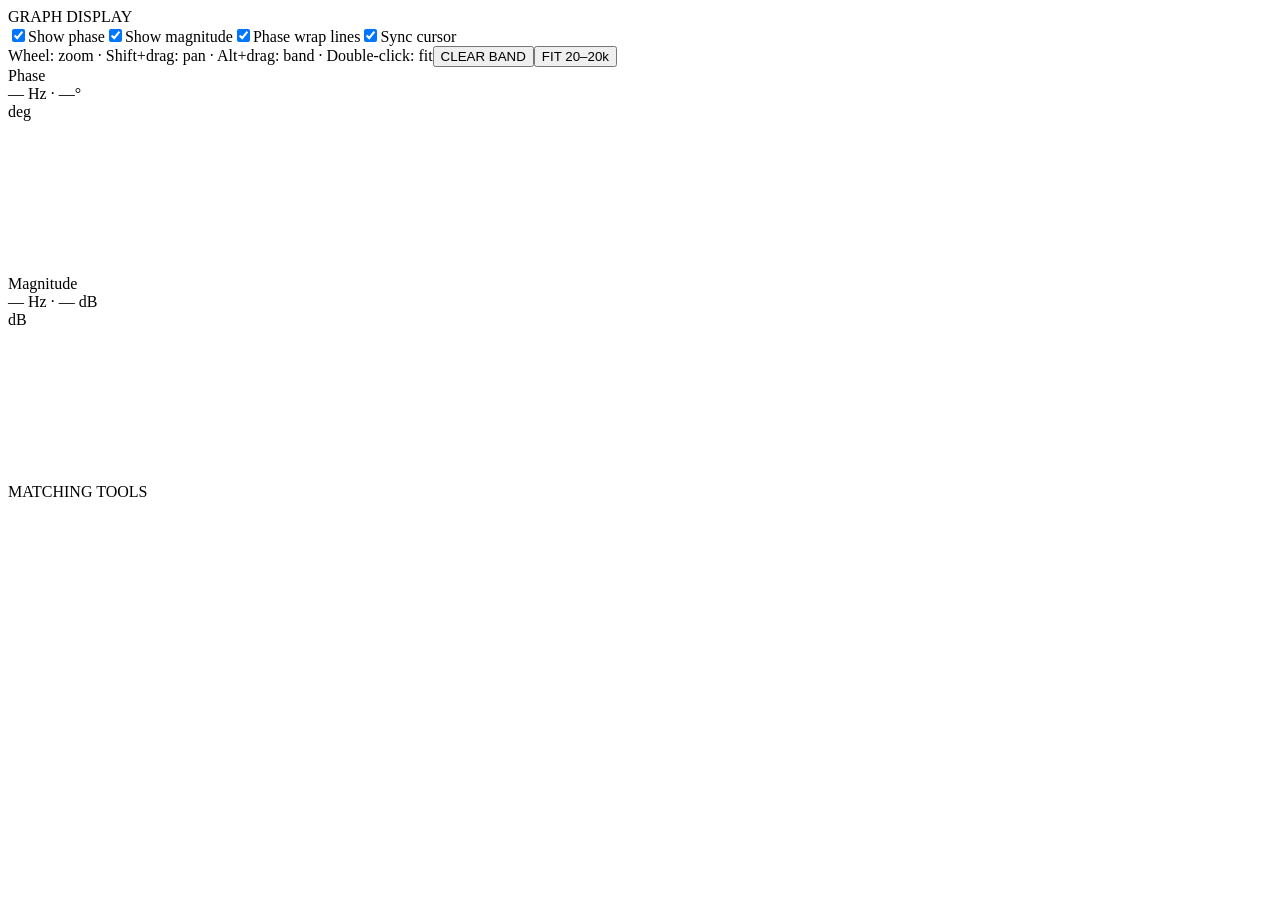
==== gui/matching/index.html @ 93e34407 "Add Matching v0.6 HTML shell" ====
<!doctype html>
<html lang="en">
<head>
<meta charset="utf-8"><meta name="viewport" content="width=device-width,initial-scale=1">
<title>RAPTOR FIR — Matching v0.6</title>
<link rel="stylesheet" href="./matching.css" />
</head>
<body>
<main class="app"><section class="left">
<header class="toolbar"><div class="tt">GRAPH DISPLAY</div><div class="sep"></div><div class="checks">
<label class="check"><input id="tp" type="checkbox" checked>Show phase</label><label class="check"><input id="tm" type="checkbox" checked>Show magnitude</label><label class="check"><input id="tw" type="checkbox" checked>Phase wrap lines</label><label class="check"><input id="ts" type="checkbox" checked>Sync cursor</label></div>
<div class="actions"><span class="hint">Wheel: zoom · Shift+drag: pan · Alt+drag: band · Double-click: fit</span><button class="btn" id="cb">CLEAR BAND</button><button class="btn" id="fit">FIT 20–20k</button></div></header>
<section class="graphs">
<article class="card"><header class="head"><div class="title"><span class="dot"></span>Phase</div><div class="readout" id="pr">— Hz · —°</div><span class="unit">deg</span></header><div class="plot" id="pw"><canvas id="phase"></canvas><div class="badge" id="pb"></div><div class="pill" id="pp"></div></div></article>
<article class="card"><header class="head"><div class="title"><span class="dot"></span>Magnitude</div><div class="readout" id="mr">— Hz · — dB</div><span class="unit">dB</span></header><div class="plot" id="mw"><canvas id="mag"></canvas><div class="badge" id="mb"></div><div class="pill" id="mp"></div></div></article>
</section></section><aside class="tools"><header class="tools-head">MATCHING TOOLS</header><div class="tools-body"></div></aside></main>
<script src="./matching.js"></script>
</body></html>
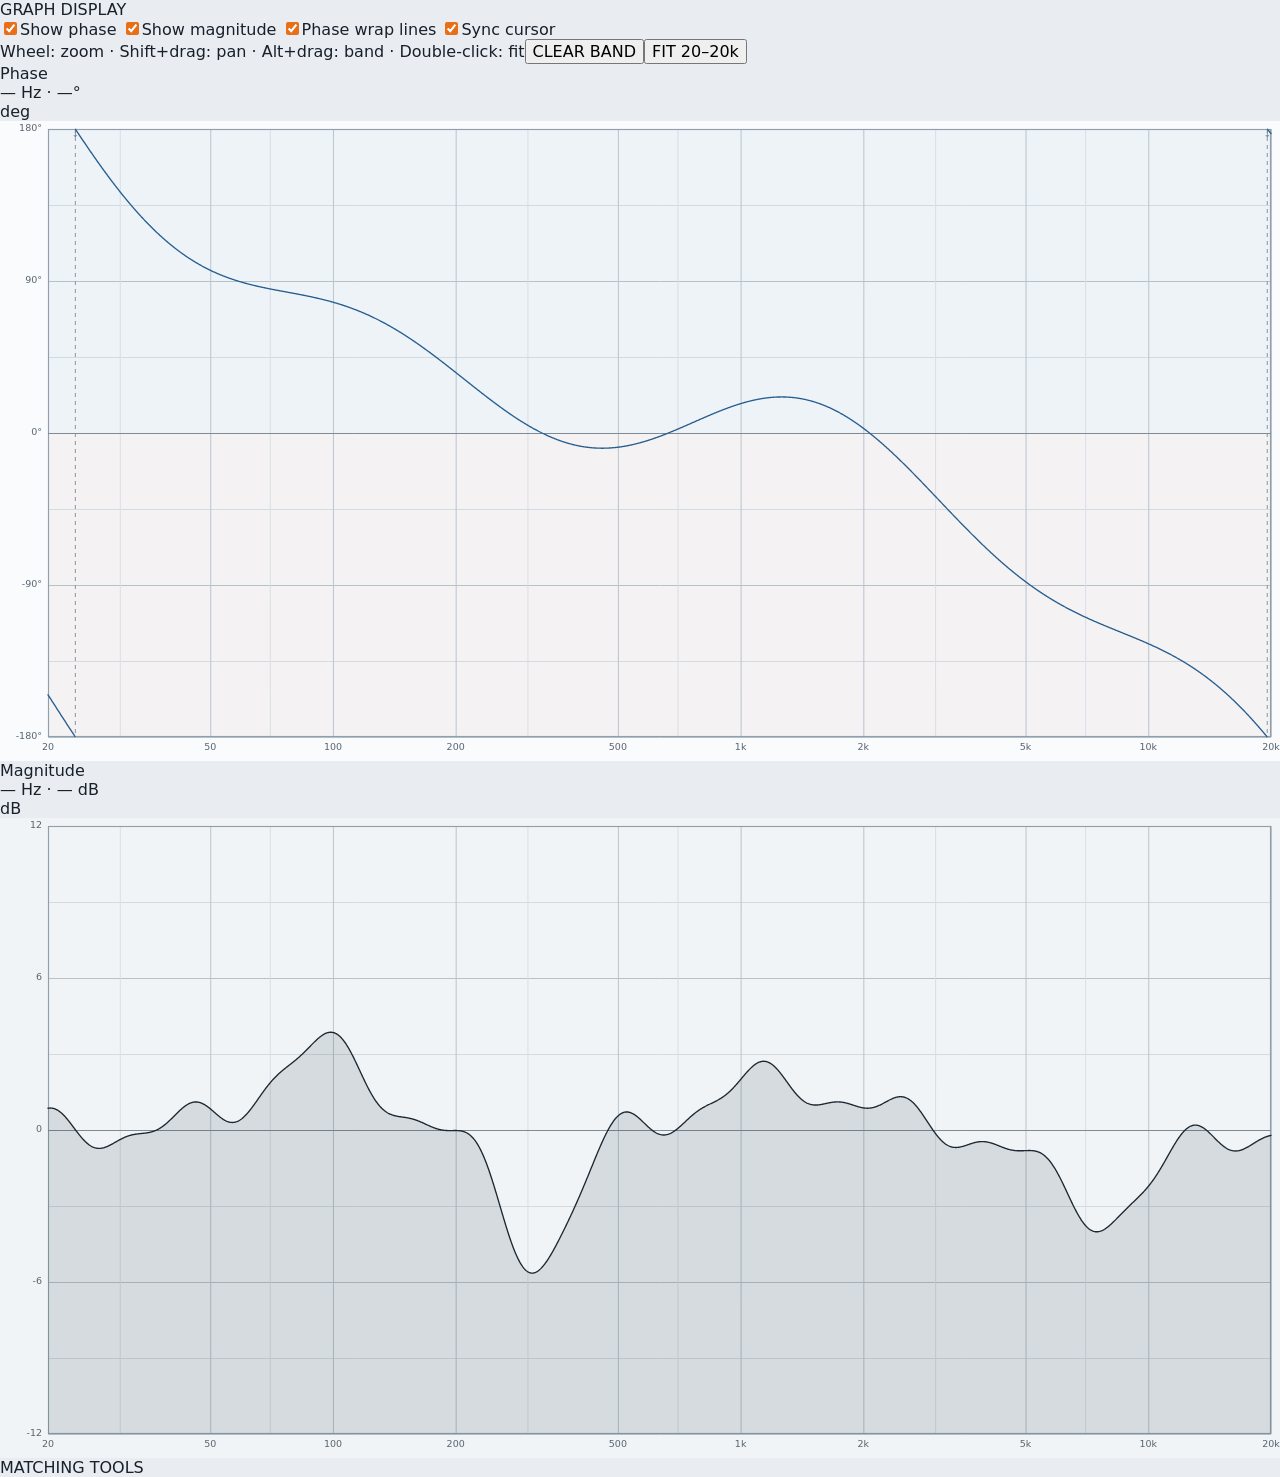
==== commit 041497bf: "Make Matching reusable inside workspace" ====
--- a/gui/matching/index.html
+++ b/gui/matching/index.html
@@ -6,13 +6,21 @@
 <link rel="stylesheet" href="./matching.css" />
 </head>
 <body>
-<main class="app"><section class="left">
-<header class="toolbar"><div class="tt">GRAPH DISPLAY</div><div class="sep"></div><div class="checks">
-<label class="check"><input id="tp" type="checkbox" checked>Show phase</label><label class="check"><input id="tm" type="checkbox" checked>Show magnitude</label><label class="check"><input id="tw" type="checkbox" checked>Phase wrap lines</label><label class="check"><input id="ts" type="checkbox" checked>Sync cursor</label></div>
-<div class="actions"><span class="hint">Wheel: zoom · Shift+drag: pan · Alt+drag: band · Double-click: fit</span><button class="btn" id="cb">CLEAR BAND</button><button class="btn" id="fit">FIT 20–20k</button></div></header>
-<section class="graphs">
-<article class="card"><header class="head"><div class="title"><span class="dot"></span>Phase</div><div class="readout" id="pr">— Hz · —°</div><span class="unit">deg</span></header><div class="plot" id="pw"><canvas id="phase"></canvas><div class="badge" id="pb"></div><div class="pill" id="pp"></div></div></article>
-<article class="card"><header class="head"><div class="title"><span class="dot"></span>Magnitude</div><div class="readout" id="mr">— Hz · — dB</div><span class="unit">dB</span></header><div class="plot" id="mw"><canvas id="mag"></canvas><div class="badge" id="mb"></div><div class="pill" id="mp"></div></div></article>
-</section></section><aside class="tools"><header class="tools-head">MATCHING TOOLS</header><div class="tools-body"></div></aside></main>
+<section class="matching-page">
+  <main class="matching-app"><section class="matching-left">
+    <header class="matching-toolbar"><div class="matching-tt">GRAPH DISPLAY</div><div class="matching-sep"></div><div class="matching-checks">
+      <label class="matching-check"><input id="tp" type="checkbox" checked>Show phase</label>
+      <label class="matching-check"><input id="tm" type="checkbox" checked>Show magnitude</label>
+      <label class="matching-check"><input id="tw" type="checkbox" checked>Phase wrap lines</label>
+      <label class="matching-check"><input id="ts" type="checkbox" checked>Sync cursor</label>
+    </div>
+    <div class="matching-actions"><span class="matching-hint">Wheel: zoom · Shift+drag: pan · Alt+drag: band · Double-click: fit</span><button class="matching-btn" id="cb">CLEAR BAND</button><button class="matching-btn" id="fit">FIT 20–20k</button></div></header>
+    <section class="matching-graphs">
+      <article class="matching-card"><header class="matching-head"><div class="matching-title"><span class="matching-dot"></span>Phase</div><div class="matching-readout" id="pr">— Hz · —°</div><span class="matching-unit">deg</span></header><div class="matching-plot" id="pw"><canvas id="phase"></canvas><div class="matching-badge" id="pb"></div><div class="matching-pill" id="pp"></div></div></article>
+      <article class="matching-card"><header class="matching-head"><div class="matching-title"><span class="matching-dot"></span>Magnitude</div><div class="matching-readout" id="mr">— Hz · — dB</div><span class="matching-unit">dB</span></header><div class="matching-plot" id="mw"><canvas id="mag"></canvas><div class="matching-badge" id="mb"></div><div class="matching-pill" id="mp"></div></div></article>
+    </section>
+  </section><aside class="matching-tools"><header class="matching-tools-head">MATCHING TOOLS</header><div class="matching-tools-body"></div></aside></main>
+</section>
+<script src="./matching-dom.js"></script>
 <script src="./matching.js"></script>
 </body></html>
--- a/gui/matching/matching.css
+++ b/gui/matching/matching.css
@@ -0,0 +1,2 @@
+@import url("../theme.css");
+:root{--bg:#e9edf1;--surface:#fff;--phase-bg:#fafbfd;--mag-bg:#f1f4f6;--border:#aeb9c4;--text:#18202a;--muted:#5f6c78;--grid:#d3dbe2;--grid-major:#b6c1ca;--phase:#285f8f;--mag:#1d2832;--radius:6px}*{box-sizing:border-box}html,body{width:100%;height:100%;margin:0}body{background:var(--bg);color:var(--text);font-family:Inter,system-ui,sans-serif;overflow:auto}button,input{font:inherit}.app{width:100%;min-width:980px;height:100vh;min-height:660px;padding:4px;display:grid;grid-template-columns:minmax(0,65fr) minmax(0,35fr);gap:4px}.left{min-width:0;min-height:0;display:grid;grid-template-rows:42px minmax(0,1fr);gap:4px}.toolbar,.card,.tools{border:1px solid var(--border);border-radius:var(--radius);background:#fff;overflow:hidden}.toolbar{display:flex;align-items:center;gap:12px;padding:0 9px;background:linear-gradient(#fff,#f5f7f9)}.tt{font-size:10.5px;font-weight:820;letter-spacing:.075em;color:#3f4b56;white-space:nowrap}.sep{width:1px;height:21px;background:#bdc7d0}.checks,.actions{display:flex;align-items:center;gap:12px}.actions{margin-left:auto;gap:6px}.check{display:flex;align-items:center;gap:5px;cursor:pointer;user-select:none;font-size:10.5px;font-weight:630;color:#45525e;white-space:nowrap}.check input{appearance:none;width:13px;height:13px;margin:0;border:1px solid #8f9da9;background:#fff;border-radius:3px;display:grid;place-items:center}.check input:checked{background:var(--raptor-active);border-color:var(--raptor-active-border)}.btn{height:25px;border:1px solid #9eaab5;border-radius:4px;background:#fff;color:#44515d;padding:0 8px;font-size:9.5px;font-weight:740;cursor:pointer}.hint{font-size:9px;color:#707d88;white-space:nowrap}.graphs{min-width:0;min-height:0;display:grid;grid-template-rows:minmax(0,1fr) minmax(0,1fr);gap:4px}.card{min-width:0;min-height:0;display:grid;grid-template-rows:32px minmax(0,1fr)}.head,.tools-head{border-bottom:1px solid var(--border);background:linear-gradient(#fff,#f5f7f9);display:flex;align-items:center}.head{height:32px;padding:0 9px;gap:8px}.title{display:flex;align-items:center;gap:6px;font-size:10.5px;font-weight:750}.dot{width:6px;height:6px;border-radius:50%;background:#2f6f9f}.readout{margin-left:auto;font-size:9.5px;font-variant-numeric:tabular-nums;color:#36434f;background:#eef3f6;border:1px solid #b7c2cb;border-radius:4px;padding:2px 6px;min-width:150px;text-align:right}.unit{font-size:9px;color:#66737f}.plot{position:relative;min-width:0;min-height:0}#pw{background:var(--phase-bg)}#mw{background:var(--mag-bg)}canvas{display:block;width:100%;height:100%;cursor:crosshair;touch-action:none}.tools{min-width:0;min-height:0;display:grid;grid-template-rows:32px minmax(0,1fr)}.tools-head{height:32px;padding:0 10px;font-size:10.5px;font-weight:820;letter-spacing:.075em;color:#3f4b56}.tools-body{background:#f9fbfc}.badge,.pill{position:absolute;z-index:5;display:none;pointer-events:none;background:rgba(255,255,255,.97);border:1px solid #9eabb6;border-radius:4px;color:#26323d}.badge{padding:4px 6px;box-shadow:0 2px 6px rgba(31,41,51,.1);font-size:9.5px;line-height:1.35;font-variant-numeric:tabular-nums}.pill{top:5px;left:54px;padding:2px 5px;font-size:8.5px;font-weight:750}
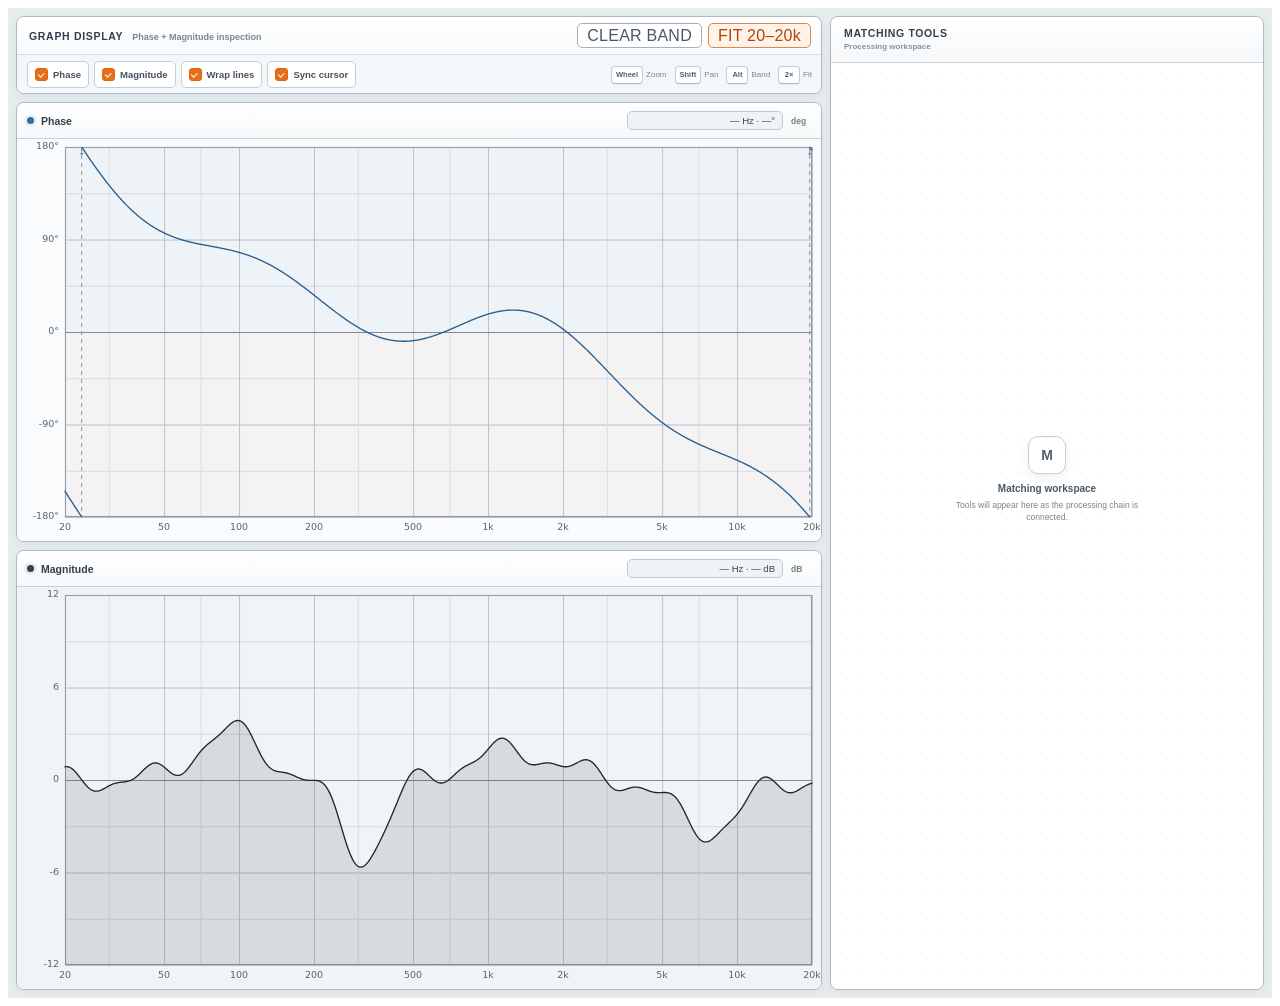
==== commit 5a3d0977: "Sync standalone Matching layout" ====
--- a/gui/matching/index.html
+++ b/gui/matching/index.html
@@ -8,18 +8,46 @@
 <body>
 <section class="matching-page">
   <main class="matching-app"><section class="matching-left">
-    <header class="matching-toolbar"><div class="matching-tt">GRAPH DISPLAY</div><div class="matching-sep"></div><div class="matching-checks">
-      <label class="matching-check"><input id="tp" type="checkbox" checked>Show phase</label>
-      <label class="matching-check"><input id="tm" type="checkbox" checked>Show magnitude</label>
-      <label class="matching-check"><input id="tw" type="checkbox" checked>Phase wrap lines</label>
-      <label class="matching-check"><input id="ts" type="checkbox" checked>Sync cursor</label>
-    </div>
-    <div class="matching-actions"><span class="matching-hint">Wheel: zoom · Shift+drag: pan · Alt+drag: band · Double-click: fit</span><button class="matching-btn" id="cb">CLEAR BAND</button><button class="matching-btn" id="fit">FIT 20–20k</button></div></header>
+    <header class="matching-toolbar">
+      <div class="matching-toolbar-top">
+        <div class="matching-toolbar-title">
+          <div class="matching-tt">GRAPH DISPLAY</div>
+          <div class="matching-toolbar-sub">Phase + Magnitude inspection</div>
+        </div>
+        <div class="matching-actions">
+          <button class="matching-btn" id="cb">CLEAR BAND</button>
+          <button class="matching-btn matching-btn--primary" id="fit">FIT 20–20k</button>
+        </div>
+      </div>
+      <div class="matching-toolbar-bottom">
+        <div class="matching-checks">
+          <label class="matching-check"><input id="tp" type="checkbox" checked><span>Phase</span></label>
+          <label class="matching-check"><input id="tm" type="checkbox" checked><span>Magnitude</span></label>
+          <label class="matching-check"><input id="tw" type="checkbox" checked><span>Wrap lines</span></label>
+          <label class="matching-check"><input id="ts" type="checkbox" checked><span>Sync cursor</span></label>
+        </div>
+        <div class="matching-hint" aria-label="Graph controls">
+          <span><kbd>Wheel</kbd> Zoom</span>
+          <span><kbd>Shift</kbd> Pan</span>
+          <span><kbd>Alt</kbd> Band</span>
+          <span><kbd>2×</kbd> Fit</span>
+        </div>
+      </div>
+    </header>
     <section class="matching-graphs">
       <article class="matching-card"><header class="matching-head"><div class="matching-title"><span class="matching-dot"></span>Phase</div><div class="matching-readout" id="pr">— Hz · —°</div><span class="matching-unit">deg</span></header><div class="matching-plot" id="pw"><canvas id="phase"></canvas><div class="matching-badge" id="pb"></div><div class="matching-pill" id="pp"></div></div></article>
       <article class="matching-card"><header class="matching-head"><div class="matching-title"><span class="matching-dot"></span>Magnitude</div><div class="matching-readout" id="mr">— Hz · — dB</div><span class="matching-unit">dB</span></header><div class="matching-plot" id="mw"><canvas id="mag"></canvas><div class="matching-badge" id="mb"></div><div class="matching-pill" id="mp"></div></div></article>
     </section>
-  </section><aside class="matching-tools"><header class="matching-tools-head">MATCHING TOOLS</header><div class="matching-tools-body"></div></aside></main>
+  </section><aside class="matching-tools">
+    <header class="matching-tools-head"><div><strong>MATCHING TOOLS</strong><span>Processing workspace</span></div></header>
+    <div class="matching-tools-body">
+      <section class="matching-tools-empty" aria-label="Matching tools workspace">
+        <div class="matching-tools-empty-mark">M</div>
+        <strong>Matching workspace</strong>
+        <span>Tools will appear here as the processing chain is connected.</span>
+      </section>
+    </div>
+  </aside></main>
 </section>
 <script src="./matching-dom.js"></script>
 <script src="./matching.js"></script>
--- a/gui/matching/matching.css
+++ b/gui/matching/matching.css
@@ -1,2 +1,390 @@
 @import url("../theme.css");
-:root{--bg:#e9edf1;--surface:#fff;--phase-bg:#fafbfd;--mag-bg:#f1f4f6;--border:#aeb9c4;--text:#18202a;--muted:#5f6c78;--grid:#d3dbe2;--grid-major:#b6c1ca;--phase:#285f8f;--mag:#1d2832;--radius:6px}*{box-sizing:border-box}html,body{width:100%;height:100%;margin:0}body{background:var(--bg);color:var(--text);font-family:Inter,system-ui,sans-serif;overflow:auto}button,input{font:inherit}.app{width:100%;min-width:980px;height:100vh;min-height:660px;padding:4px;display:grid;grid-template-columns:minmax(0,65fr) minmax(0,35fr);gap:4px}.left{min-width:0;min-height:0;display:grid;grid-template-rows:42px minmax(0,1fr);gap:4px}.toolbar,.card,.tools{border:1px solid var(--border);border-radius:var(--radius);background:#fff;overflow:hidden}.toolbar{display:flex;align-items:center;gap:12px;padding:0 9px;background:linear-gradient(#fff,#f5f7f9)}.tt{font-size:10.5px;font-weight:820;letter-spacing:.075em;color:#3f4b56;white-space:nowrap}.sep{width:1px;height:21px;background:#bdc7d0}.checks,.actions{display:flex;align-items:center;gap:12px}.actions{margin-left:auto;gap:6px}.check{display:flex;align-items:center;gap:5px;cursor:pointer;user-select:none;font-size:10.5px;font-weight:630;color:#45525e;white-space:nowrap}.check input{appearance:none;width:13px;height:13px;margin:0;border:1px solid #8f9da9;background:#fff;border-radius:3px;display:grid;place-items:center}.check input:checked{background:var(--raptor-active);border-color:var(--raptor-active-border)}.btn{height:25px;border:1px solid #9eaab5;border-radius:4px;background:#fff;color:#44515d;padding:0 8px;font-size:9.5px;font-weight:740;cursor:pointer}.hint{font-size:9px;color:#707d88;white-space:nowrap}.graphs{min-width:0;min-height:0;display:grid;grid-template-rows:minmax(0,1fr) minmax(0,1fr);gap:4px}.card{min-width:0;min-height:0;display:grid;grid-template-rows:32px minmax(0,1fr)}.head,.tools-head{border-bottom:1px solid var(--border);background:linear-gradient(#fff,#f5f7f9);display:flex;align-items:center}.head{height:32px;padding:0 9px;gap:8px}.title{display:flex;align-items:center;gap:6px;font-size:10.5px;font-weight:750}.dot{width:6px;height:6px;border-radius:50%;background:#2f6f9f}.readout{margin-left:auto;font-size:9.5px;font-variant-numeric:tabular-nums;color:#36434f;background:#eef3f6;border:1px solid #b7c2cb;border-radius:4px;padding:2px 6px;min-width:150px;text-align:right}.unit{font-size:9px;color:#66737f}.plot{position:relative;min-width:0;min-height:0}#pw{background:var(--phase-bg)}#mw{background:var(--mag-bg)}canvas{display:block;width:100%;height:100%;cursor:crosshair;touch-action:none}.tools{min-width:0;min-height:0;display:grid;grid-template-rows:32px minmax(0,1fr)}.tools-head{height:32px;padding:0 10px;font-size:10.5px;font-weight:820;letter-spacing:.075em;color:#3f4b56}.tools-body{background:#f9fbfc}.badge,.pill{position:absolute;z-index:5;display:none;pointer-events:none;background:rgba(255,255,255,.97);border:1px solid #9eabb6;border-radius:4px;color:#26323d}.badge{padding:4px 6px;box-shadow:0 2px 6px rgba(31,41,51,.1);font-size:9.5px;line-height:1.35;font-variant-numeric:tabular-nums}.pill{top:5px;left:54px;padding:2px 5px;font-size:8.5px;font-weight:750}
+
+.matching-page{
+  --bg:#e7ecef;
+  --surface:#fff;
+  --surface-soft:#f7f9fb;
+  --phase-bg:#fbfcfd;
+  --mag-bg:#f3f5f7;
+  --border:#aeb9c4;
+  --border-soft:#c9d2d9;
+  --text:#18202a;
+  --muted:#66737f;
+  --grid:#d3dbe2;
+  --grid-major:#b6c1ca;
+  --phase:#285f8f;
+  --mag:#1d2832;
+  --radius:8px;
+  width:100%;
+  height:100%;
+  min-width:980px;
+  min-height:600px;
+  background:var(--bg);
+  color:var(--text);
+  font-family:Arial,"Helvetica Neue",Helvetica,sans-serif;
+  overflow:auto
+}
+.matching-page *{box-sizing:border-box}
+.matching-page button,.matching-page input{font:inherit}
+
+.matching-app{
+  width:100%;
+  height:100%;
+  min-height:600px;
+  padding:8px;
+  display:grid;
+  grid-template-columns:minmax(0,65fr) minmax(0,35fr);
+  gap:8px
+}
+.matching-left{
+  min-width:0;
+  min-height:0;
+  display:grid;
+  grid-template-rows:78px minmax(0,1fr);
+  gap:8px
+}
+
+.matching-toolbar,.matching-card,.matching-tools{
+  border:1px solid var(--border);
+  border-radius:var(--radius);
+  background:var(--surface);
+  overflow:hidden;
+  box-shadow:0 2px 8px rgba(26,37,47,.055)
+}
+
+/* GRAPH DISPLAY — split into two clean control levels. */
+.matching-toolbar{
+  display:grid;
+  grid-template-rows:38px 39px;
+  background:#fff
+}
+.matching-toolbar-top{
+  min-width:0;
+  display:flex;
+  align-items:center;
+  gap:12px;
+  padding:0 10px 0 12px;
+  border-bottom:1px solid #d3dbe1;
+  background:linear-gradient(#fff,#f8fafb)
+}
+.matching-toolbar-title{
+  min-width:0;
+  display:flex;
+  align-items:baseline;
+  gap:9px
+}
+.matching-tt{
+  flex:0 0 auto;
+  font-size:10.5px;
+  font-weight:800;
+  letter-spacing:.065em;
+  color:#33404b;
+  white-space:nowrap
+}
+.matching-toolbar-sub{
+  min-width:0;
+  color:#7a8791;
+  font-size:9px;
+  font-weight:600;
+  white-space:nowrap;
+  overflow:hidden;
+  text-overflow:ellipsis
+}
+.matching-actions{
+  margin-left:auto;
+  display:flex;
+  align-items:center;
+  gap:6px;
+  flex:0 0 auto
+}
+.matching-btn{
+  height:25px;
+  padding:0 9px;
+  border:1px solid #a6b1ba;
+  border-radius:5px;
+  background:#fff;
+  color:#4c5964;
+  font-size:9px;
+  font-weight:800;
+  letter-spacing:.015em;
+  cursor:pointer
+}
+.matching-btn:hover{
+  border-color:var(--raptor-active-border);
+  color:#b6500b;
+  background:#fff9f4
+}
+.matching-btn--primary{
+  border-color:#d8894d;
+  background:#fff3e9;
+  color:#a94a0b
+}
+.matching-btn--primary:hover{
+  background:var(--raptor-active);
+  border-color:var(--raptor-active-border);
+  color:#fff
+}
+
+.matching-toolbar-bottom{
+  min-width:0;
+  display:grid;
+  grid-template-columns:minmax(0,1fr) auto;
+  align-items:center;
+  gap:10px;
+  padding:5px 9px 5px 10px;
+  background:#f4f7f9
+}
+.matching-checks{
+  min-width:0;
+  display:flex;
+  align-items:center;
+  gap:5px;
+  overflow:hidden
+}
+.matching-check{
+  min-width:0;
+  height:27px;
+  display:flex;
+  align-items:center;
+  gap:5px;
+  padding:0 7px;
+  border:1px solid #c5ced5;
+  border-radius:5px;
+  background:#fff;
+  cursor:pointer;
+  user-select:none;
+  color:#46535e;
+  font-size:9.5px;
+  font-weight:700;
+  white-space:nowrap
+}
+.matching-check:hover{border-color:#a9b6c0;background:#fbfcfd}
+.matching-check input{
+  appearance:none;
+  flex:0 0 auto;
+  width:13px;
+  height:13px;
+  margin:0;
+  border:1px solid #8f9da9;
+  background:#fff;
+  border-radius:3px;
+  display:grid;
+  place-items:center
+}
+.matching-check input:checked{
+  background:var(--raptor-active);
+  border-color:var(--raptor-active-border)
+}
+.matching-check input:checked::after{
+  content:"";
+  width:5px;
+  height:3px;
+  border-left:1.7px solid #fff;
+  border-bottom:1.7px solid #fff;
+  transform:rotate(-45deg) translateY(-1px)
+}
+
+.matching-hint{
+  display:flex;
+  align-items:center;
+  justify-content:flex-end;
+  gap:8px;
+  color:#7a8791;
+  font-size:8px;
+  white-space:nowrap
+}
+.matching-hint span{display:flex;align-items:center;gap:3px}
+.matching-hint kbd{
+  min-width:22px;
+  height:18px;
+  padding:0 4px;
+  display:inline-grid;
+  place-items:center;
+  border:1px solid #c4cdd4;
+  border-bottom-color:#aeb9c2;
+  border-radius:4px;
+  background:#fff;
+  color:#53606b;
+  font:700 7.5px Arial,"Helvetica Neue",Helvetica,sans-serif;
+  box-shadow:0 1px 0 rgba(38,50,61,.06)
+}
+
+/* Graph stack */
+.matching-graphs{
+  min-width:0;
+  min-height:0;
+  display:grid;
+  grid-template-rows:minmax(0,1fr) minmax(0,1fr);
+  gap:8px
+}
+.matching-card{
+  min-width:0;
+  min-height:0;
+  display:grid;
+  grid-template-rows:36px minmax(0,1fr)
+}
+.matching-head,.matching-tools-head{
+  border-bottom:1px solid var(--border-soft);
+  background:linear-gradient(#fff,#f6f8f9);
+  display:flex;
+  align-items:center
+}
+.matching-head{
+  height:36px;
+  padding:0 10px;
+  gap:8px
+}
+.matching-title{
+  display:flex;
+  align-items:center;
+  gap:7px;
+  color:#33404b;
+  font-size:10.5px;
+  font-weight:800
+}
+.matching-dot{
+  width:7px;
+  height:7px;
+  border-radius:50%;
+  background:#2f6f9f;
+  box-shadow:0 0 0 3px rgba(47,111,159,.08)
+}
+.matching-card:nth-child(2) .matching-dot{
+  background:#35414b;
+  box-shadow:0 0 0 3px rgba(53,65,75,.08)
+}
+.matching-readout{
+  margin-left:auto;
+  min-width:156px;
+  padding:3px 7px;
+  border:1px solid #c0cad2;
+  border-radius:5px;
+  background:#eef3f6;
+  color:#36434f;
+  font-size:9.5px;
+  font-variant-numeric:tabular-nums;
+  text-align:right
+}
+.matching-unit{
+  min-width:20px;
+  color:#74808b;
+  font-size:8.5px;
+  font-weight:700
+}
+.matching-plot{position:relative;min-width:0;min-height:0}
+#pw{background:var(--phase-bg)}
+#mw{background:var(--mag-bg)}
+.matching-page canvas{
+  display:block;
+  width:100%;
+  height:100%;
+  cursor:crosshair;
+  touch-action:none
+}
+
+/* Matching tools side panel */
+.matching-tools{
+  min-width:0;
+  min-height:0;
+  display:grid;
+  grid-template-rows:46px minmax(0,1fr)
+}
+.matching-tools-head{
+  height:46px;
+  padding:0 13px;
+  background:linear-gradient(#fff,#f5f7f9)
+}
+.matching-tools-head>div{
+  min-width:0;
+  display:flex;
+  flex-direction:column;
+  line-height:1.08
+}
+.matching-tools-head strong{
+  color:#33404b;
+  font-size:10.5px;
+  font-weight:800;
+  letter-spacing:.06em
+}
+.matching-tools-head span{
+  margin-top:4px;
+  color:#87929b;
+  font-size:8px;
+  font-weight:600
+}
+.matching-tools-body{
+  position:relative;
+  min-height:0;
+  background:
+    linear-gradient(rgba(255,255,255,.78),rgba(255,255,255,.78)),
+    radial-gradient(circle,#c7d0d7 .7px,transparent .8px);
+  background-size:auto,20px 20px
+}
+.matching-tools-empty{
+  position:absolute;
+  left:50%;
+  top:45%;
+  width:min(250px,75%);
+  transform:translate(-50%,-50%);
+  display:flex;
+  flex-direction:column;
+  align-items:center;
+  text-align:center;
+  color:#78858f
+}
+.matching-tools-empty-mark{
+  width:38px;
+  height:38px;
+  display:grid;
+  place-items:center;
+  margin-bottom:9px;
+  border:1px solid #c3ccd3;
+  border-radius:10px;
+  background:#fff;
+  color:#53616d;
+  font-size:14px;
+  font-weight:800;
+  box-shadow:0 4px 12px rgba(31,42,52,.06)
+}
+.matching-tools-empty strong{
+  color:#4b5964;
+  font-size:10px
+}
+.matching-tools-empty span{
+  margin-top:5px;
+  max-width:220px;
+  font-size:8.5px;
+  line-height:1.45
+}
+
+.matching-badge,.matching-pill{
+  position:absolute;
+  z-index:5;
+  display:none;
+  pointer-events:none;
+  border:1px solid #9eabb6;
+  border-radius:5px;
+  background:rgba(255,255,255,.97);
+  color:#26323d
+}
+.matching-badge{
+  padding:5px 7px;
+  box-shadow:0 3px 8px rgba(31,41,51,.12);
+  font-size:9.5px;
+  line-height:1.35;
+  font-variant-numeric:tabular-nums
+}
+.matching-pill{
+  top:6px;
+  left:55px;
+  padding:3px 6px;
+  font-size:8.5px;
+  font-weight:800
+}
+
+@media(max-width:1180px){
+  .matching-toolbar-bottom{grid-template-columns:minmax(0,1fr)}
+  .matching-hint{display:none}
+  .matching-checks{justify-content:space-between}
+  .matching-check{padding:0 6px;font-size:9px}
+}
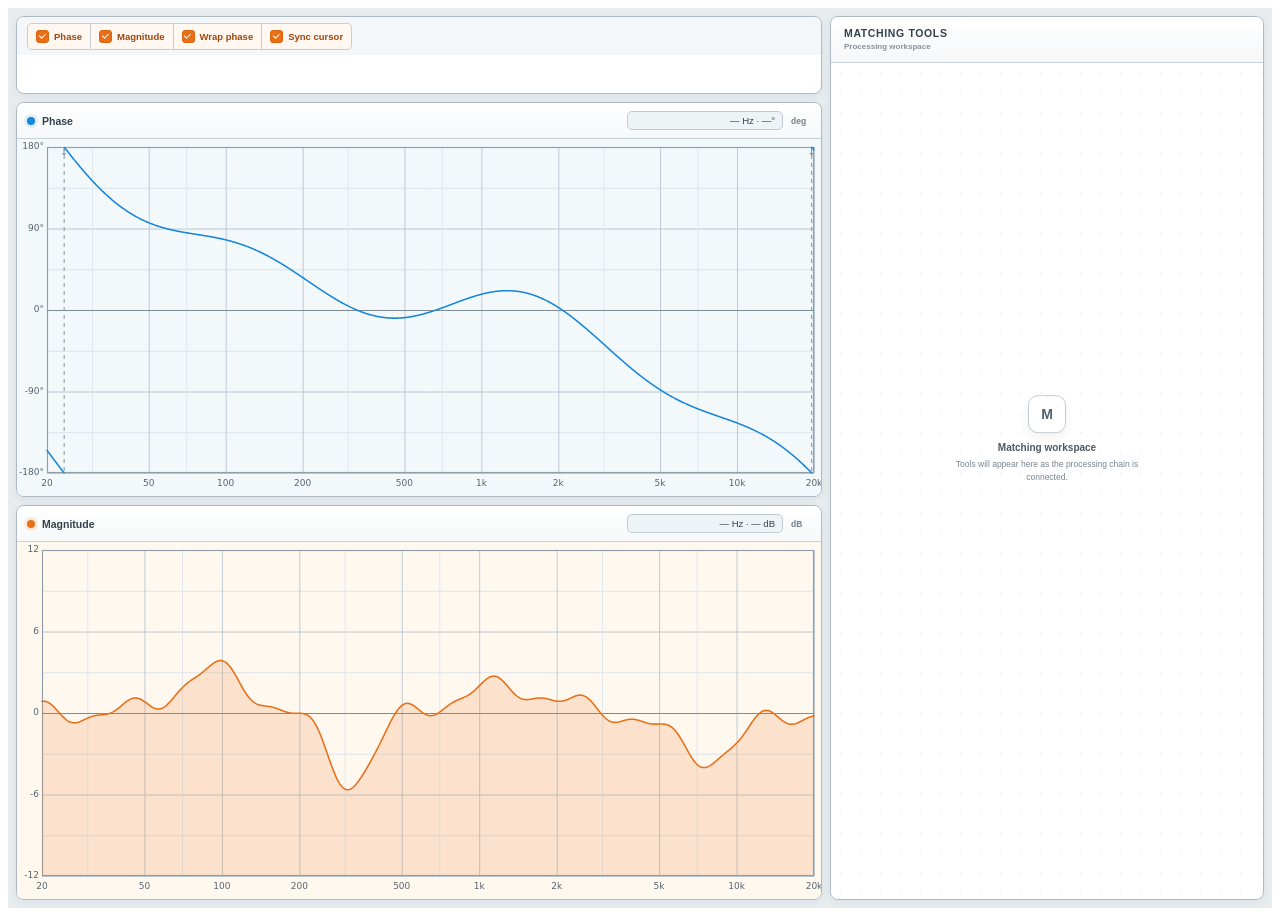
==== commit 8784bd93: "Simplify standalone Matching controls" ====
--- a/gui/matching/index.html
+++ b/gui/matching/index.html
@@ -8,29 +8,13 @@
 <body>
 <section class="matching-page">
   <main class="matching-app"><section class="matching-left">
-    <header class="matching-toolbar">
-      <div class="matching-toolbar-top">
-        <div class="matching-toolbar-title">
-          <div class="matching-tt">GRAPH DISPLAY</div>
-          <div class="matching-toolbar-sub">Phase + Magnitude inspection</div>
-        </div>
-        <div class="matching-actions">
-          <button class="matching-btn" id="cb">CLEAR BAND</button>
-          <button class="matching-btn matching-btn--primary" id="fit">FIT 20–20k</button>
-        </div>
-      </div>
+    <header class="matching-toolbar matching-toolbar--toggles-only">
       <div class="matching-toolbar-bottom">
         <div class="matching-checks">
           <label class="matching-check"><input id="tp" type="checkbox" checked><span>Phase</span></label>
           <label class="matching-check"><input id="tm" type="checkbox" checked><span>Magnitude</span></label>
-          <label class="matching-check"><input id="tw" type="checkbox" checked><span>Wrap lines</span></label>
+          <label class="matching-check"><input id="tw" type="checkbox" checked><span>Wrap phase</span></label>
           <label class="matching-check"><input id="ts" type="checkbox" checked><span>Sync cursor</span></label>
-        </div>
-        <div class="matching-hint" aria-label="Graph controls">
-          <span><kbd>Wheel</kbd> Zoom</span>
-          <span><kbd>Shift</kbd> Pan</span>
-          <span><kbd>Alt</kbd> Band</span>
-          <span><kbd>2×</kbd> Fit</span>
         </div>
       </div>
     </header>
--- a/gui/matching/matching.css
+++ b/gui/matching/matching.css
@@ -4,8 +4,8 @@
   --bg:#e7ecef;
   --surface:#fff;
   --surface-soft:#f7f9fb;
-  --phase-bg:#fbfcfd;
-  --mag-bg:#f3f5f7;
+  --phase-bg:#f3f8fb;
+  --mag-bg:#fff8ef;
   --border:#aeb9c4;
   --border-soft:#c9d2d9;
   --text:#18202a;
@@ -16,13 +16,14 @@
   --mag:#1d2832;
   --radius:8px;
   width:100%;
-  height:100%;
+  height:100vh;
+  height:100dvh;
   min-width:980px;
-  min-height:600px;
+  min-height:0;
   background:var(--bg);
   color:var(--text);
   font-family:Arial,"Helvetica Neue",Helvetica,sans-serif;
-  overflow:auto
+  overflow:hidden
 }
 .matching-page *{box-sizing:border-box}
 .matching-page button,.matching-page input{font:inherit}
@@ -30,7 +31,7 @@
 .matching-app{
   width:100%;
   height:100%;
-  min-height:600px;
+  min-height:0;
   padding:8px;
   display:grid;
   grid-template-columns:minmax(0,65fr) minmax(0,35fr);
@@ -128,28 +129,29 @@
 .matching-toolbar-bottom{
   min-width:0;
   display:grid;
-  grid-template-columns:minmax(0,1fr) auto;
-  align-items:center;
-  gap:10px;
+  grid-template-columns:auto minmax(0,1fr);
+  align-items:center;
+  gap:12px;
   padding:5px 9px 5px 10px;
   background:#f4f7f9
 }
 .matching-checks{
   min-width:0;
+  width:max-content;
+  display:flex;
+  align-items:center;
+  gap:0;
+  overflow:visible
+}
+.matching-check{
+  min-width:0;
+  height:27px;
   display:flex;
   align-items:center;
   gap:5px;
-  overflow:hidden
-}
-.matching-check{
-  min-width:0;
-  height:27px;
-  display:flex;
-  align-items:center;
-  gap:5px;
-  padding:0 7px;
+  padding:0 8px;
   border:1px solid #c5ced5;
-  border-radius:5px;
+  border-radius:0;
   background:#fff;
   cursor:pointer;
   user-select:none;
@@ -158,7 +160,10 @@
   font-weight:700;
   white-space:nowrap
 }
-.matching-check:hover{border-color:#a9b6c0;background:#fbfcfd}
+.matching-check+ .matching-check{border-left:0}
+.matching-check:first-child{border-radius:5px 0 0 5px}
+.matching-check:last-child{border-radius:0 5px 5px 0}
+.matching-check:hover{position:relative;z-index:1;border-color:#9eabb5;background:#fbfcfd}
 .matching-check input{
   appearance:none;
   flex:0 0 auto;
@@ -174,6 +179,10 @@
 .matching-check input:checked{
   background:var(--raptor-active);
   border-color:var(--raptor-active-border)
+}
+.matching-check:has(input:checked){
+  background:#fff7f0;
+  color:#9e470c
 }
 .matching-check input:checked::after{
   content:"";
@@ -243,15 +252,15 @@
   font-weight:800
 }
 .matching-dot{
-  width:7px;
-  height:7px;
+  width:8px;
+  height:8px;
   border-radius:50%;
-  background:#2f6f9f;
-  box-shadow:0 0 0 3px rgba(47,111,159,.08)
+  background:#1686d9;
+  box-shadow:0 0 0 3px rgba(22,134,217,.12)
 }
 .matching-card:nth-child(2) .matching-dot{
-  background:#35414b;
-  box-shadow:0 0 0 3px rgba(53,65,75,.08)
+  background:#e86f17;
+  box-shadow:0 0 0 3px rgba(232,111,23,.12)
 }
 .matching-readout{
   margin-left:auto;
@@ -273,7 +282,7 @@
 }
 .matching-plot{position:relative;min-width:0;min-height:0}
 #pw{background:var(--phase-bg)}
-#mw{background:var(--mag-bg)}
+#mw{background:linear-gradient(180deg,#fffdf9 0%,var(--mag-bg) 100%)}
 .matching-page canvas{
   display:block;
   width:100%;
@@ -315,6 +324,8 @@
 .matching-tools-body{
   position:relative;
   min-height:0;
+  overflow:auto;
+  overscroll-behavior:contain;
   background:
     linear-gradient(rgba(255,255,255,.78),rgba(255,255,255,.78)),
     radial-gradient(circle,#c7d0d7 .7px,transparent .8px);
@@ -383,8 +394,51 @@
 }
 
 @media(max-width:1180px){
-  .matching-toolbar-bottom{grid-template-columns:minmax(0,1fr)}
+  .matching-toolbar-bottom{grid-template-columns:auto minmax(0,1fr)}
   .matching-hint{display:none}
-  .matching-checks{justify-content:space-between}
-  .matching-check{padding:0 6px;font-size:9px}
-}
+  .matching-checks{justify-content:flex-start}
+  .matching-check{padding:0 7px;font-size:9px}
+}
+
+
+@media(max-height:760px){
+  .matching-app{
+    padding:5px;
+    gap:5px
+  }
+
+  .matching-left{
+    grid-template-rows:60px minmax(0,1fr);
+    gap:5px
+  }
+
+  .matching-toolbar{
+    grid-template-rows:30px 29px
+  }
+
+  .matching-toolbar-top{
+    padding:0 7px 0 9px;
+    gap:8px
+  }
+
+  .matching-toolbar-bottom{
+    padding:3px 7px 3px 8px;
+    gap:8px
+  }
+
+  .matching-toolbar-sub{font-size:8px}
+  .matching-btn{height:22px;padding:0 7px;font-size:8px}
+  .matching-check{height:22px;padding:0 6px;font-size:8.5px}
+  .matching-check input{width:11px;height:11px}
+  .matching-hint{gap:5px;font-size:7px}
+  .matching-hint kbd{height:15px;min-width:18px;font-size:6.5px}
+
+  .matching-graphs{gap:5px}
+  .matching-card{grid-template-rows:28px minmax(0,1fr)}
+  .matching-head{height:28px;padding:0 8px}
+  .matching-title{font-size:9.5px}
+  .matching-readout{min-width:140px;padding:2px 6px;font-size:8.5px}
+  .matching-tools{grid-template-rows:36px minmax(0,1fr)}
+  .matching-tools-head{height:36px;padding:0 10px}
+  .matching-tools-empty{top:48%}
+}
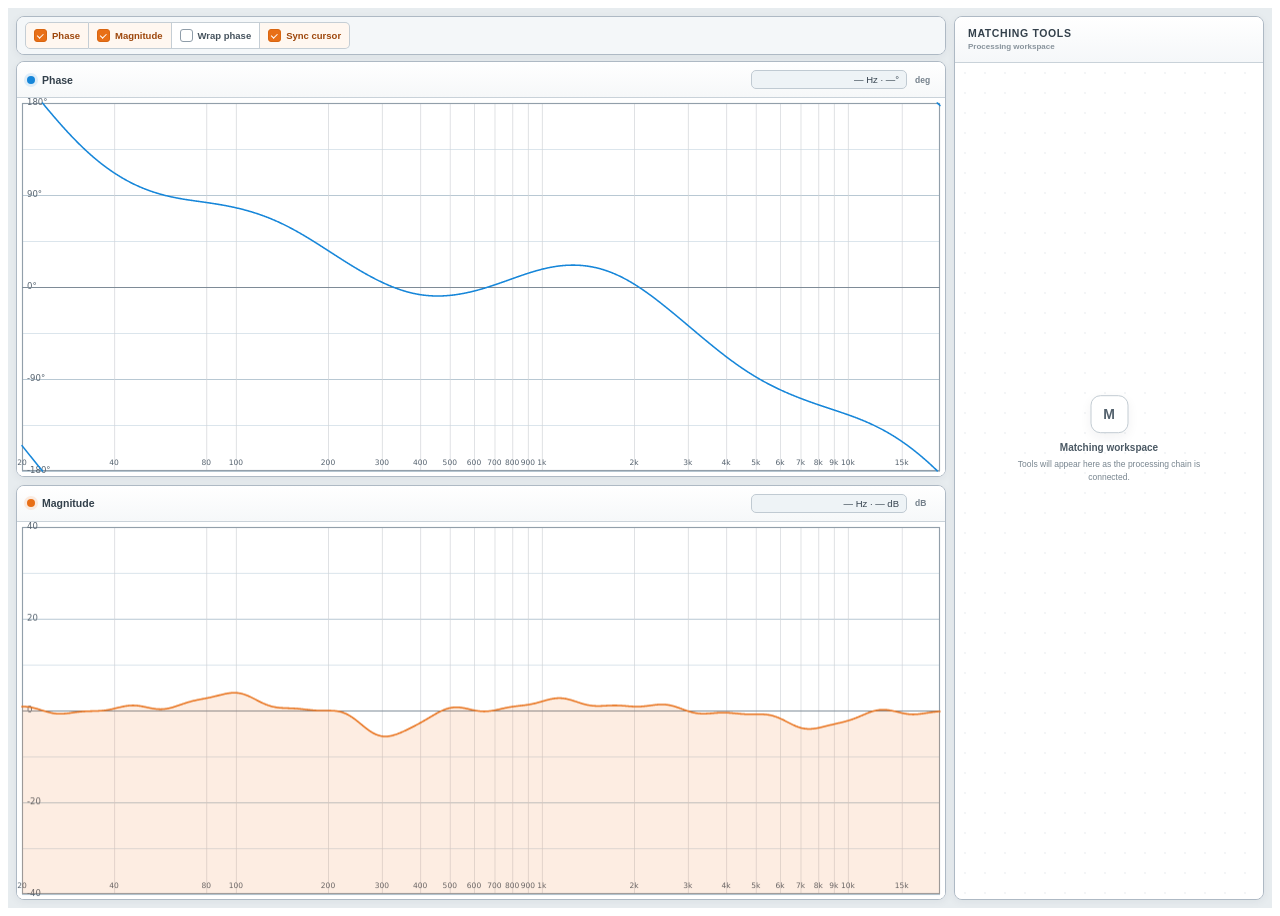
==== commit 97c46e78: "Default standalone Matching Wrap phase off" ====
--- a/gui/matching/index.html
+++ b/gui/matching/index.html
@@ -13,7 +13,7 @@
         <div class="matching-checks">
           <label class="matching-check"><input id="tp" type="checkbox" checked><span>Phase</span></label>
           <label class="matching-check"><input id="tm" type="checkbox" checked><span>Magnitude</span></label>
-          <label class="matching-check"><input id="tw" type="checkbox" checked><span>Wrap phase</span></label>
+          <label class="matching-check"><input id="tw" type="checkbox"><span>Wrap phase</span></label>
           <label class="matching-check"><input id="ts" type="checkbox" checked><span>Sync cursor</span></label>
         </div>
       </div>
--- a/gui/matching/matching.css
+++ b/gui/matching/matching.css
@@ -4,8 +4,8 @@
   --bg:#e7ecef;
   --surface:#fff;
   --surface-soft:#f7f9fb;
-  --phase-bg:#f3f8fb;
-  --mag-bg:#fff8ef;
+  --phase-bg:#fff;
+  --mag-bg:#fff;
   --border:#aeb9c4;
   --border-soft:#c9d2d9;
   --text:#18202a;
@@ -34,15 +34,15 @@
   min-height:0;
   padding:8px;
   display:grid;
-  grid-template-columns:minmax(0,65fr) minmax(0,35fr);
+  grid-template-columns:minmax(0,75fr) minmax(0,25fr);
   gap:8px
 }
 .matching-left{
   min-width:0;
   min-height:0;
   display:grid;
-  grid-template-rows:78px minmax(0,1fr);
-  gap:8px
+  grid-template-rows:39px minmax(0,1fr);
+  gap:6px
 }
 
 .matching-toolbar,.matching-card,.matching-tools{
@@ -281,8 +281,8 @@
   font-weight:700
 }
 .matching-plot{position:relative;min-width:0;min-height:0}
-#pw{background:var(--phase-bg)}
-#mw{background:linear-gradient(180deg,#fffdf9 0%,var(--mag-bg) 100%)}
+#pw{background:#fff}
+#mw{background:#fff}
 .matching-page canvas{
   display:block;
   width:100%;
@@ -408,12 +408,17 @@
   }
 
   .matching-left{
-    grid-template-rows:60px minmax(0,1fr);
-    gap:5px
+    grid-template-rows:31px minmax(0,1fr);
+    gap:4px
   }
 
   .matching-toolbar{
-    grid-template-rows:30px 29px
+    grid-template-rows:31px
+  }
+
+  .matching-toolbar--toggles-only{
+    height:31px;
+    min-height:31px
   }
 
   .matching-toolbar-top{
@@ -442,3 +447,34 @@
   .matching-tools-head{height:36px;padding:0 10px}
   .matching-tools-empty{top:48%}
 }
+
+
+/* Unified compact control strip for all four workspaces. */
+.matching-toolbar--toggles-only{
+  display:block;
+  height:39px;
+  min-height:39px
+}
+
+.matching-toolbar--toggles-only .matching-toolbar-bottom{
+  height:100%;
+  grid-template-columns:auto;
+  align-items:center;
+  padding:5px 8px
+}
+
+.matching-toolbar--toggles-only .matching-checks{
+  justify-content:flex-start
+}
+
+
+@media(max-height:760px){
+  .matching-toolbar--toggles-only{
+    height:31px;
+    min-height:31px
+  }
+
+  .matching-toolbar--toggles-only .matching-toolbar-bottom{
+    padding:3px 6px
+  }
+}
